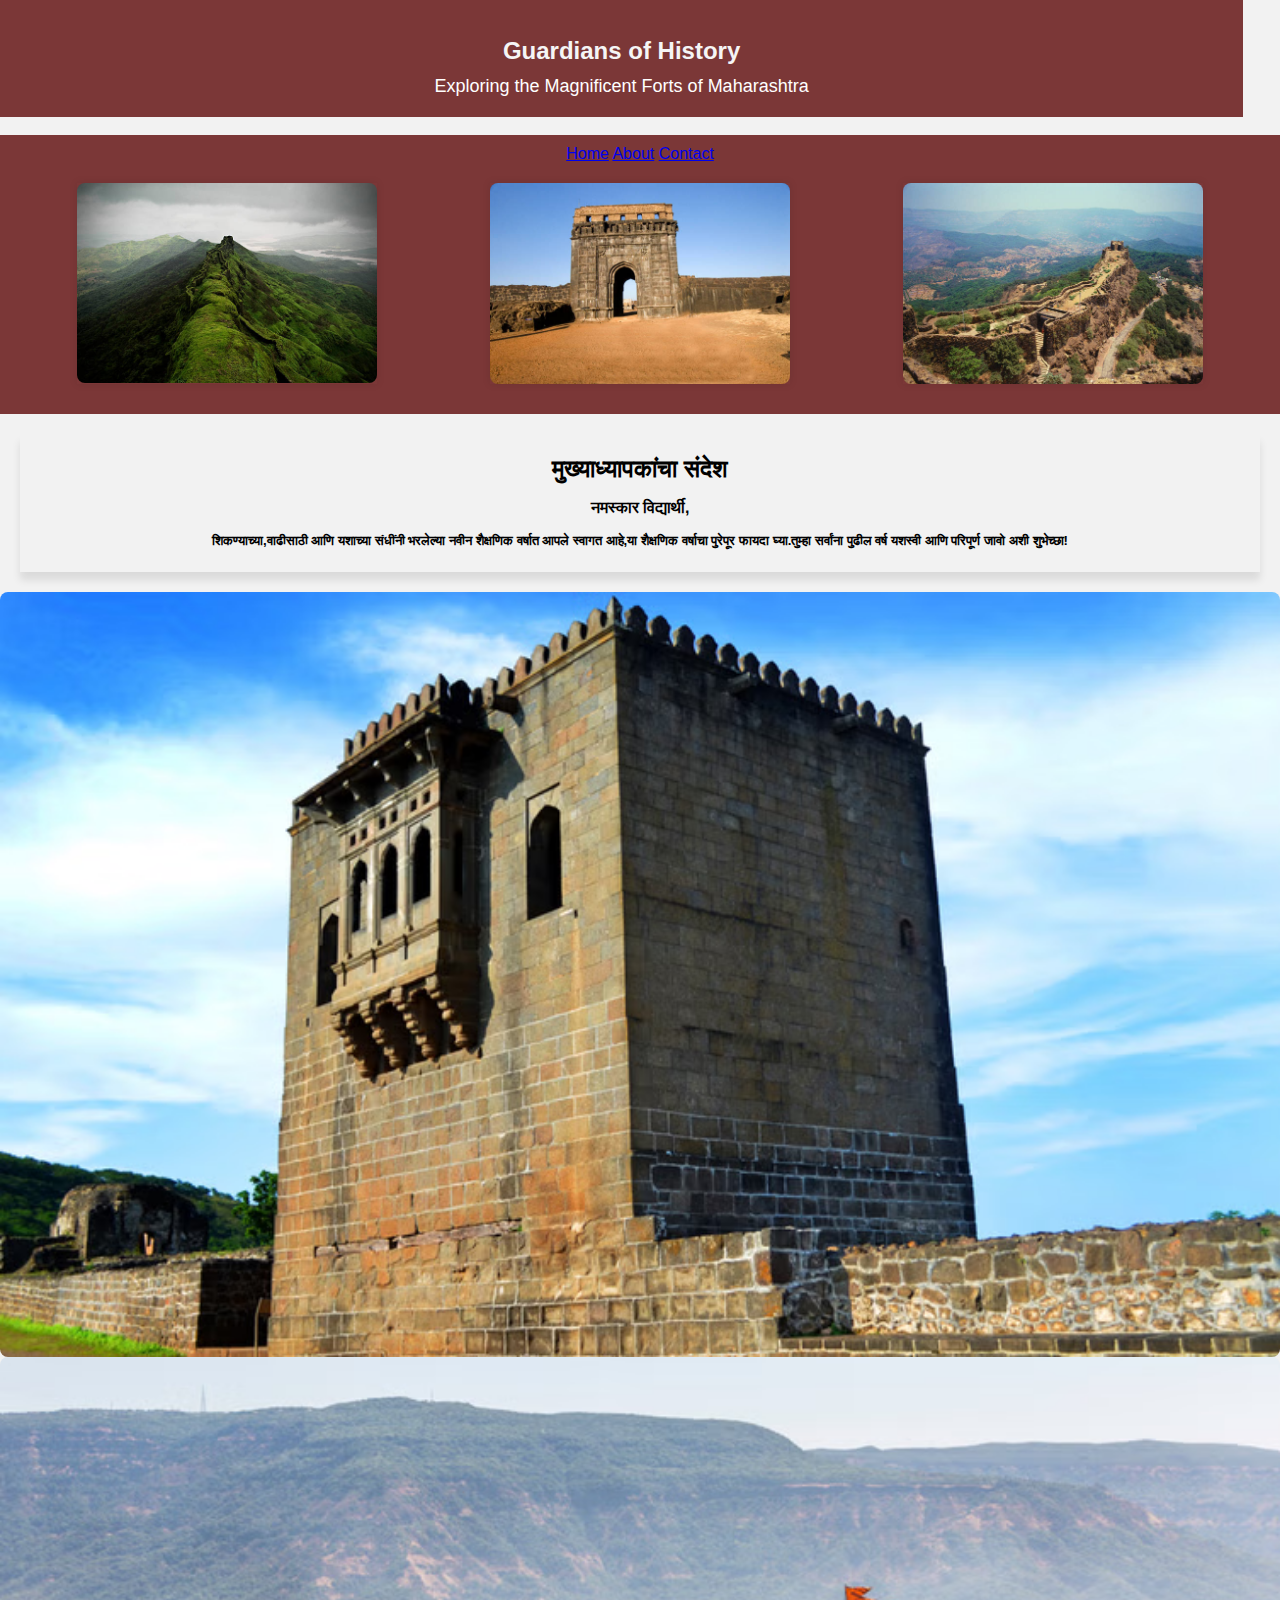
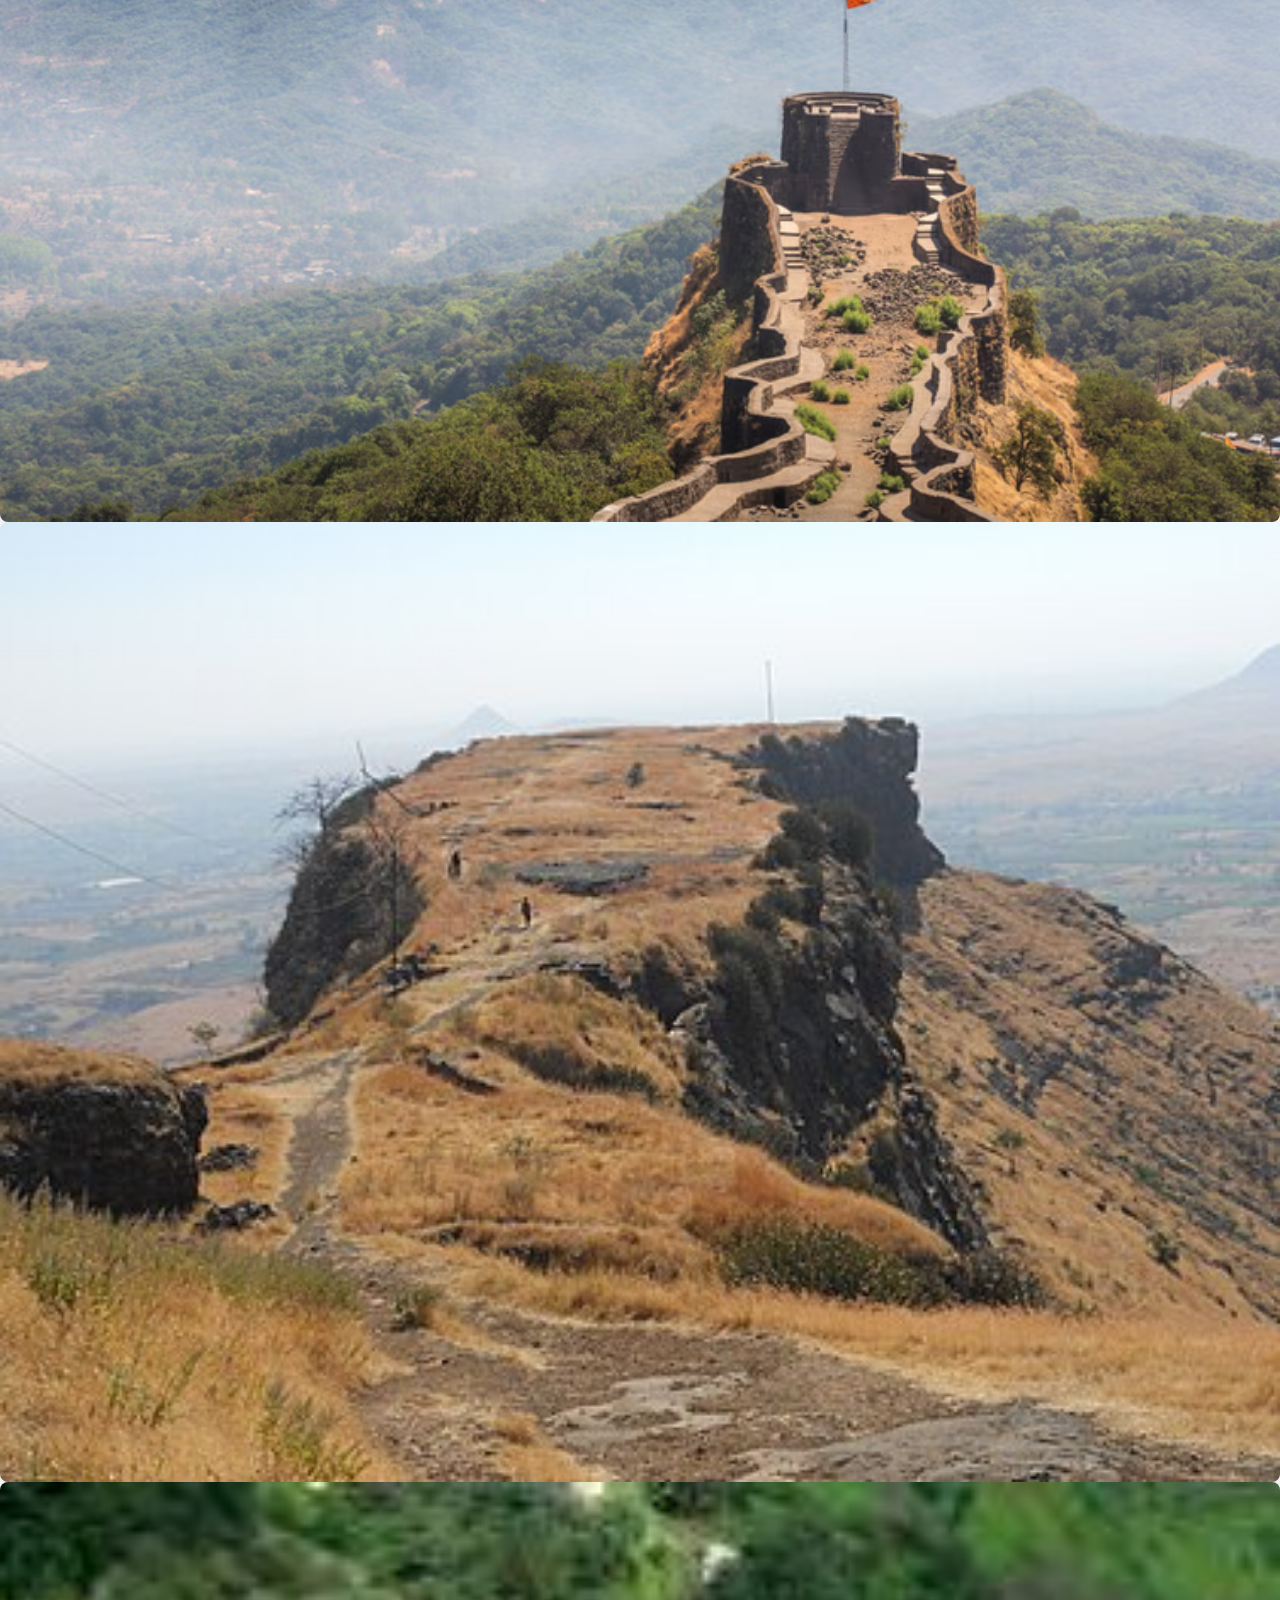
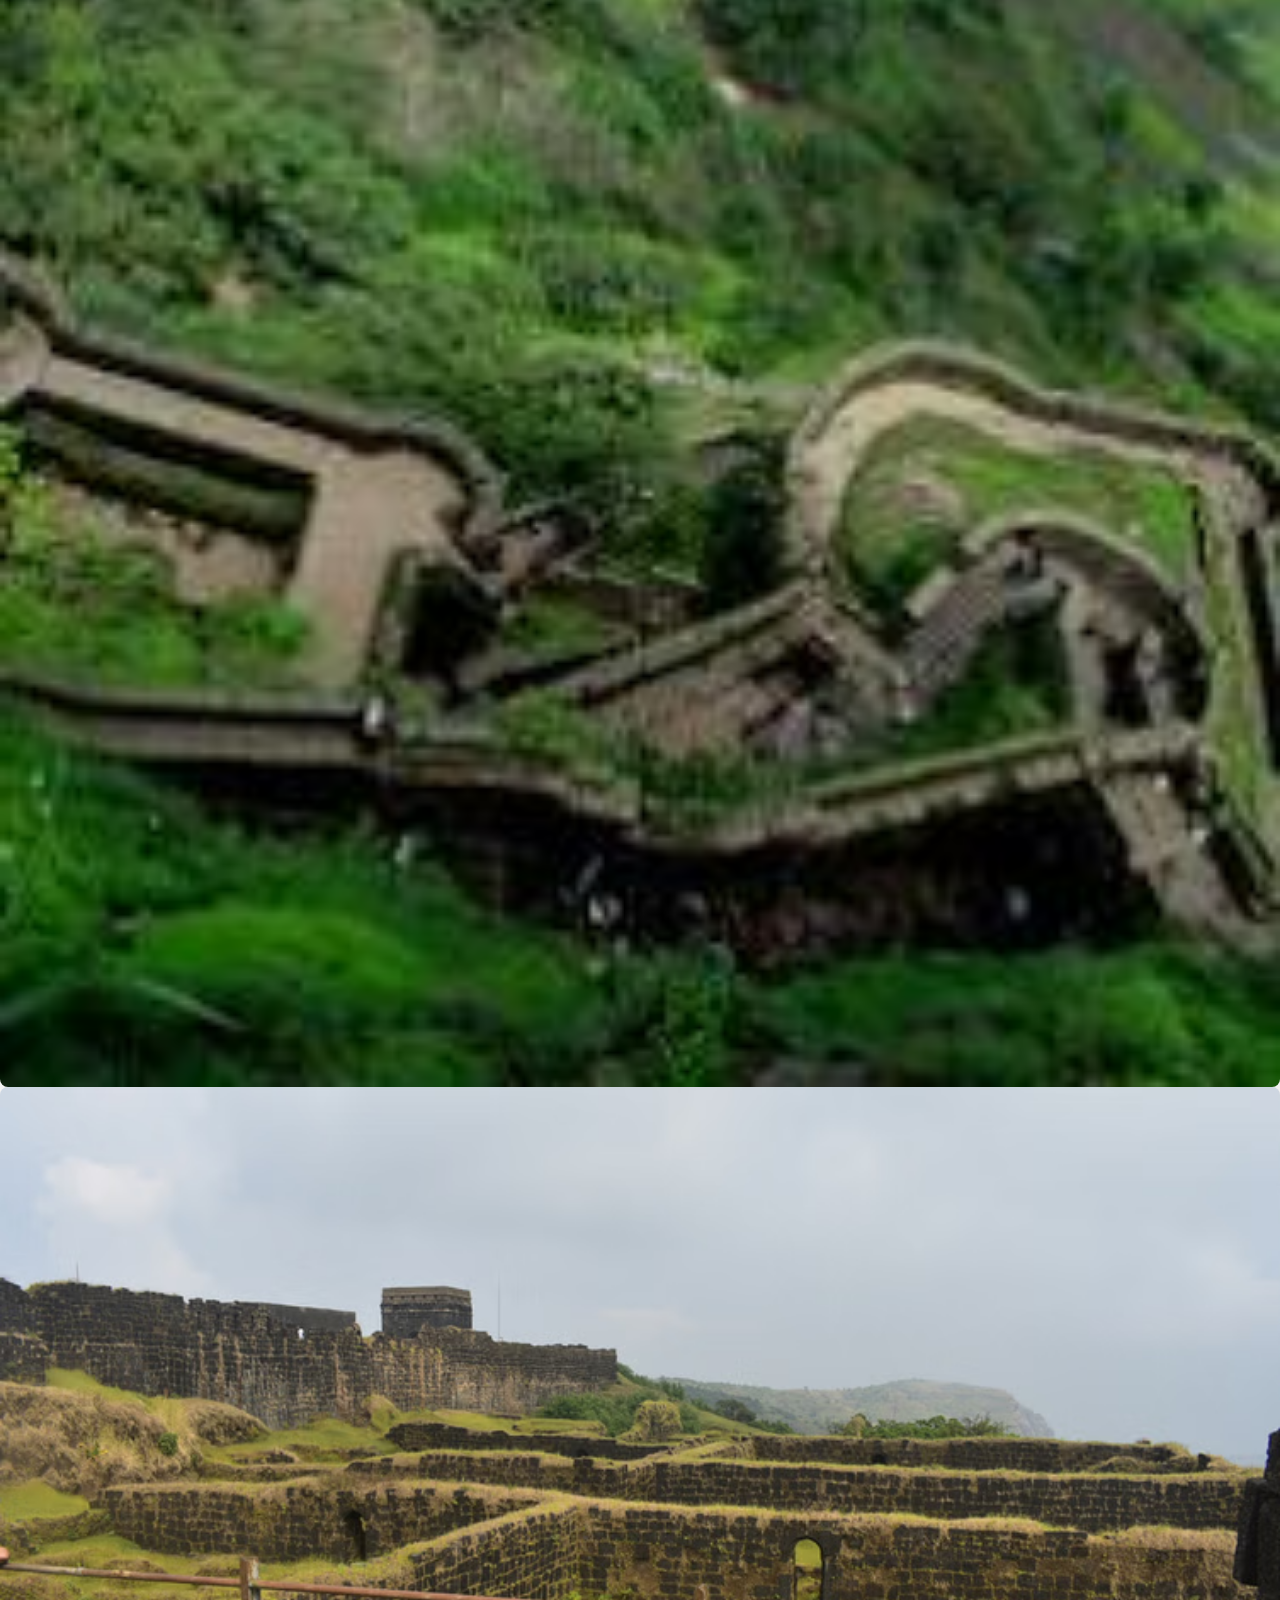
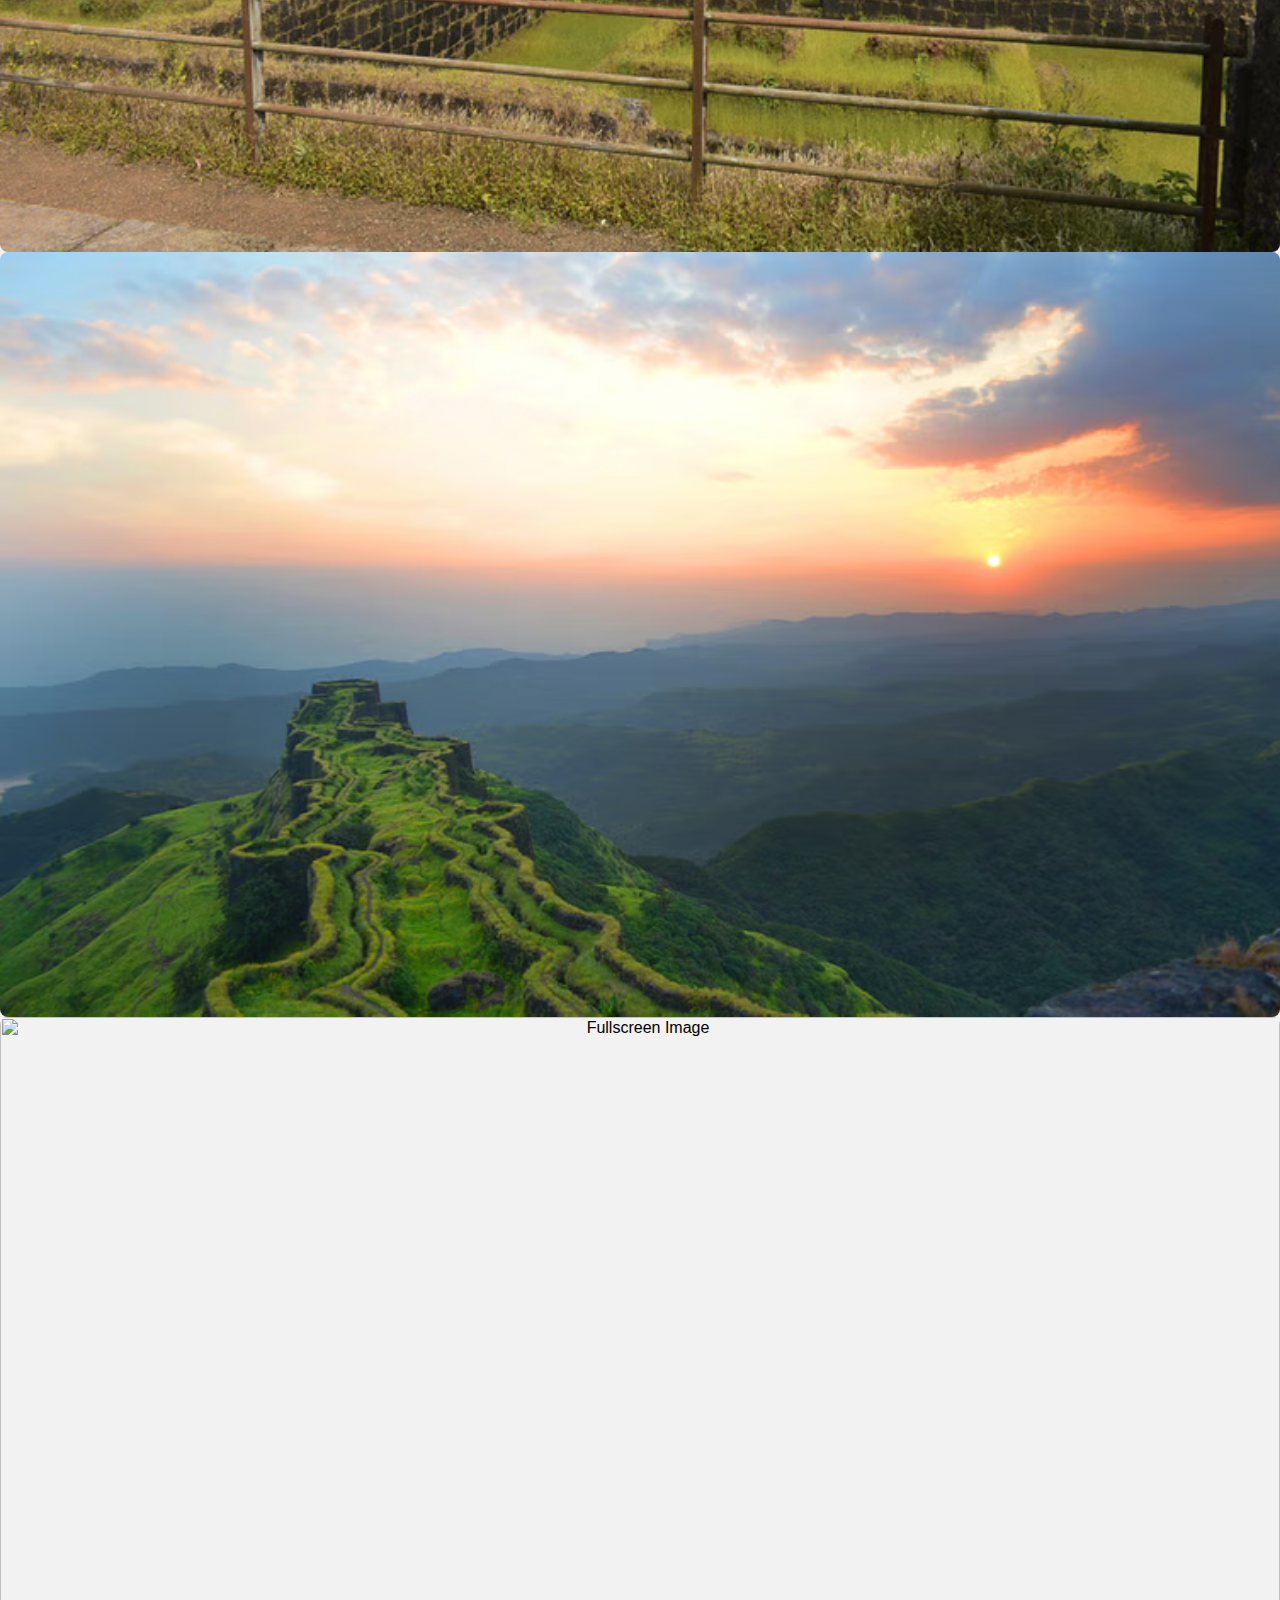
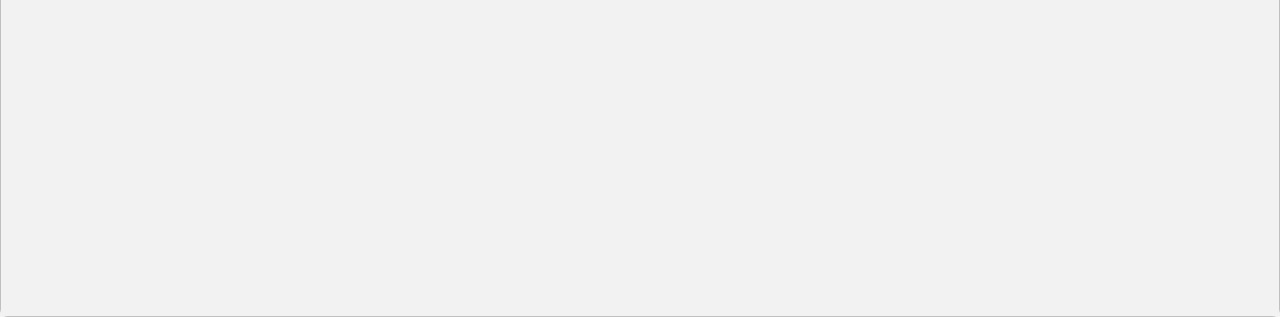
==== aboutus.html @ 36038aa6 "aboutus.html" ====
<body>
  
    <div class="custom-container">
      <h1>Guardians of History</h1>
      <p>Exploring the Magnificent Forts of Maharashtra</p>
    </div>
</div>
  </body>
  <br>
  
  <div class="navbar">
    <a href="index.html">Home</a>
    <a href="aboutus.html">About</a>
    <a href="contact.html">Contact</a><body>
        <!DOCTYPE html>
<html lang="en">
  <html lang="en"><link rel="stylesheet" href="./index.html">
<link rel="stylesheet" href="./css.css">
<head>
  
      </body>
  <br>

<!DOCTYPE html>
<html lang="en"><link rel="stylesheet" href="./index.html">
<link rel="stylesheet" href="./css.css">
<head>
    <meta charset="UTF-8">
    <meta name="viewport" content="width=device-width, initial-scale=1.0">
    <style>
        body {
            font-family: Arial, sans-serif;
            margin: 0;
            padding: 0;
            background-color: #f2f2f2;
            text-align: center;
        }

        #gallery-container {
            display: flex;
            flex-wrap: wrap;
            justify-content: space-around;
            padding: 10px;
        }

        .gallery-item {
            width: 100%;
            max-width: 300px;
            margin: 10px;
            box-shadow: 0 0 8px rgba(0, 0, 0, 0.1); /* Add shadow for better visual appearance */
            overflow: hidden;
        }

        img, video {
            width: 100%;
            height: auto;
            border-radius: 8px;
        }

        video {
            background-color: #000; /* Set background color for video */
        }
    </style>
</head>
<body>

    <div id="gallery-container">
        <div class="gallery-item">
            <img src="p2.jpg" alt="Photo 1">
        </div>
        <div class="gallery-item">
            <img src="p3.jpg" alt="Photo 2">
        </div>
        <div class="gallery-item">
            <img src="p1.jpg" alt="Photo 3">
        </div>
    
        </div>
    </div>

</body>
</html>

</body>
    <body>
    
      <div class="principal">
        <div class="left-side">
          <h2>मुख्याध्यापकांचा संदेश</h2>
          <p><strong>नमस्कार विद्यार्थी,</strong></p>
          <h5>शिकण्याच्या,वाढीसाठी आणि यशाच्या संधींनी भरलेल्या नवीन शैक्षणिक वर्षात आपले स्वागत आहे,या शैक्षणिक वर्षाचा पुरेपूर फायदा घ्या.तुम्हा सर्वांना पुढील वर्ष यशस्वी आणि परिपूर्ण जावो अशी शुभेच्छा!</p>
           </div>
      </div>    
      </body>
      </html>
</body>
</html>
 <body>

  
  <!-- Gallery Images -->
    <img class="gallery-img" src="shiv.png" alt="Photo 1" onclick="openModal('shiv.jpg')">
    <img class="gallery-img" src="prat.png" alt="Photo 2" onclick="openModal('prat.jpg')">
    <img class="gallery-img" src="ram.jpg" alt="Photo 3" onclick="openModal('ram.jpg')">
    <img class="gallery-img" src="loh.jpg" alt="Photo 1" onclick="openModal('loh.jpg')">

    <img class="gallery-img" src="raigad.png" alt="Photo 5" onclick="openModal('raigad.jpg')">

  <img class="gallery-img" src="rajgad.png" alt="Photo 7" onclick="openModal('rajgad.jpg')">

  <!-- Modal -->
  <div id="myModal" class="modal" onclick="closeModal()">
    <img id="modalImage" alt="Fullscreen Image">
  </div>

  <script>
    function openModal(imageSrc) {
      const modal = document.getElementById('myModal');
      const modalImage = document.getElementById('modalImage');

      modal.style.display = 'flex';
      modalImage.src = imageSrc;
    }

    function closeModal() {
      const modal = document.getElementById('myModal');
      modal.style.display = 'none';
    }
  </script>
  </body>

<style>
body {
font-family: 'Balbharati', Arial, sans-serif; 
margin: 0;
padding: 0;
background-color: #f2f2f2; /* Set a background color for better visibility */
text-align: center; /* Center text horizontally */
}

header {
padding: 20px;
background-color: hsl(0, 38%, 35%); /* Blue color for the header background */
color: #fff; /* Text color */
}
body {
font-family: 'Balbharati', Arial, sans-serif; /* Use Balbharati as the primary font */
margin: 0;
padding: 0;
background-color: #f2f2f2; /* Set a background color for better visibility */
text-align: center; /* Center text horizontally */
}

header h1 {
font-size: 35px; /* Adjust the font size as needed */
}

body {
margin: 0;
padding: 0;
}

.navbar {
background-color: hsl(0, 38%, 35%); /* Blue color */
padding: 10px; /* Add padding for better visual appearance */
color: #fff; /* Text color */
}

</style>
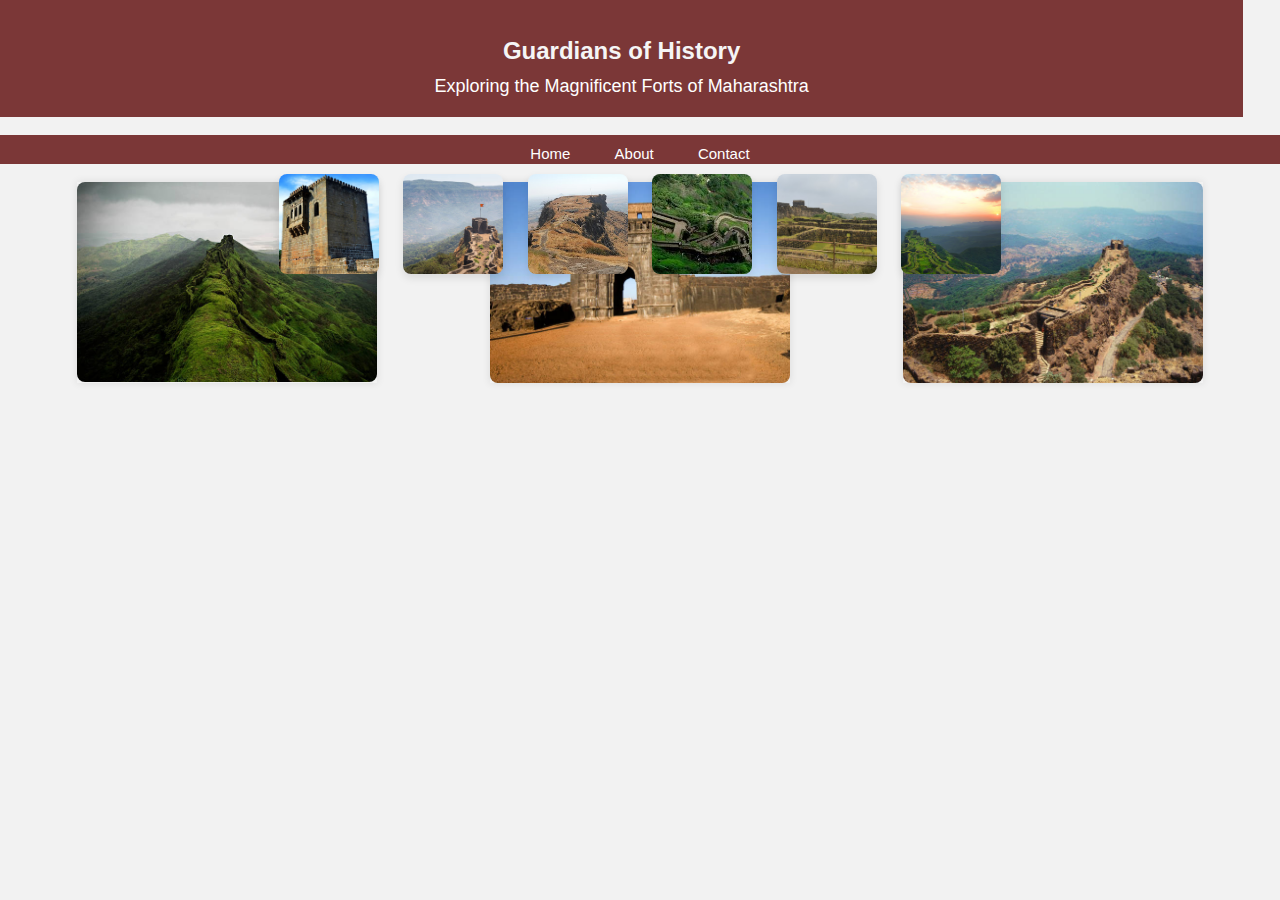
==== commit aa0cb0d0: "aboutus.html" ====
--- a/aboutus.html
+++ b/aboutus.html
@@ -82,19 +82,11 @@
 </html>
 
 </body>
-    <body>
     
-      <div class="principal">
-        <div class="left-side">
-          <h2>मुख्याध्यापकांचा संदेश</h2>
-          <p><strong>नमस्कार विद्यार्थी,</strong></p>
-          <h5>शिकण्याच्या,वाढीसाठी आणि यशाच्या संधींनी भरलेल्या नवीन शैक्षणिक वर्षात आपले स्वागत आहे,या शैक्षणिक वर्षाचा पुरेपूर फायदा घ्या.तुम्हा सर्वांना पुढील वर्ष यशस्वी आणि परिपूर्ण जावो अशी शुभेच्छा!</p>
-           </div>
-      </div>    
-      </body>
       </html>
 </body>
 </html>
+</div>
  <body>
 
   
@@ -167,3 +159,6 @@
 }
 
 </style>
+
+
+
--- a/css.css
+++ b/css.css
@@ -0,0 +1,809 @@
+<style>
+body {
+  overflow: visible; /* Make sure it's not set to hidden */
+}
+
+/*header */
+body {
+  font-family: 'Balbharati', Arial, sans-serif; 
+  margin: 0;
+  padding: 0;
+  background-color: #f2f2f2; /* Set a background color for better visibility */
+  text-align: center; /* Center text horizontally */
+}
+
+header {
+  padding: px;
+  background-color: hsl(0, 38%, 35%); /* Blue color for the header background */
+  color: #fff; /* Text color */
+}
+body {
+  font-family: 'Balbharati', Arial, sans-serif; /* Use Balbharati as the primary font */
+  margin: 0;
+  padding: 0;
+  background-color: #f2f2f2; /* Set a background color for better visibility */
+  text-align: center; /* Center text horizontally */
+}
+
+header h1 {
+  font-size: 32px; /* Adjust the font size as needed */
+}
+
+/*navbar*/
+body {
+  margin: 0;
+  padding: 0;
+}
+
+.navbar {
+  background-color: hsl(0, 38%, 35%); /* Blue color */
+  padding: 10px; /* Add padding for better visual appearance */
+  color: #fff; /* Text color */
+}
+
+/* You can add more styles for navigation links, hover effects, etc. */
+.navbar a {
+  color: #fff;
+  text-decoration: none;
+  padding: 10px 15px;
+  margin: 0 5px;
+  border-radius: 5px;
+  transition: background-color 0.3s;
+}
+
+.navbar a:hover {
+  background-color: #2980b9; /* Darker shade of blue on hover */
+}
+</style>
+
+
+
+ 
+
+<style>
+body {
+  font-family: Arial, sans-serif;
+  margin: 0;
+  padding: 0;
+   /* Hide the overflow to prevent horizontal scrollbar */
+}
+
+.scroll-container {
+  white-space: nowrap;
+  animation: scroll 2s linear infinite; /* Adjust the duration as needed */
+}
+
+@keyframes scroll {
+  from {
+    transform: translateX(100%);
+  }
+  to {
+    transform: translateX(-100%);
+  }
+}
+</style>
+/* Add a black background color to the top navigation */
+.topnav {
+  background-color: #333;
+ 
+}
+
+/* Style the links inside the navigation bar */
+.topnav a {
+  float: left;
+  color: #f2f2f2;
+  text-align: center;
+  padding: 14px 16px;
+  text-decoration: none;
+  font-size: 17px;
+}
+
+/* Change the color of links on hover */
+.topnav a:hover {
+  background-color: #ddd;
+  color: black;
+}
+
+/* Add a color to the active/current link */
+.topnav a.active {
+  background-color: #04AA6D;
+  color: white;
+}
+
+/*logo */
+<meta charset="UTF-8">
+<meta name="viewport" content="width=device-width, initial-scale=1.0">
+body {
+  font-family: Arial, sans-serif;
+  margin: 0;
+  padding: 0;
+  background-color: #f2f2f2;
+}
+
+.container {
+  display: flex;
+  align-items: center;
+  justify-content: space-between; /* Adjusted to provide space between items */
+  padding: 1px;
+  background-color: #fff;
+  border-radius: 10px;
+  box-shadow: 0 0 10px rgba(0, 0, 0, 0.1);
+  margin: 5px;
+  width: 97%;
+  height: 90px;
+}
+
+.logo {
+  max-width: 40px;
+  height: auto;
+  margin-right: 5px; /* Adjusted for better spacing */
+}
+
+.logo-right {
+  max-width: 40px;
+  height: auto;
+  margin-left: 1px; /* Adjusted for better spacing */
+}
+
+.text-right {
+  text-align: left;
+  flex-grow: 10; /* Allow the text to take available space */
+}
+
+.text-right p {
+  margin: 0;
+}
+
+.additional-text {
+  margin-left: 0.5px;
+  font-size: 14px;
+}
+h4 {
+  font-size: 14px; /* You can adjust this value to make the font smaller */
+  margin: 5px 0;
+}
+
+
+/*___________________slideshow______________________________________________________________________- */
+body {
+  margin: 0;
+}
+
+.slideshow-container {
+  width: 100%;
+  max-width: 100%;
+  height: 400px; /* Adjust the height as needed for mobile devices */
+  position: relative;
+  margin: auto;
+}
+
+.slide {
+  display: none;
+  position: absolute;
+  width: 100%;
+  height: 100%;
+  transition: transform 0.3s ease-in-out;
+}
+
+.slide img {
+  width: 100%;
+  height: 100%;
+  object-fit: cover;
+}
+
+.slide-text {
+  position: absolute;
+  top: 50%;
+  left: 50%;
+  transform: translate(-50%, -50%);
+  color: #fff;
+  font-size: 24px; /* Adjust the font size for mobile devices */
+  text-align: center;
+  z-index: 1;
+  transition: font-size 0.3s, transform 0.3s;
+}
+
+/* Add a media query for smaller screens */
+@media screen and (max-width: 600px) {
+  .slideshow-container {
+    height: 250px; /* Adjust the height for smaller screens */
+  }
+
+  .slide-text {
+    font-size: 18px; /* Adjust the font size for smaller screens */
+    
+  }
+}
+
+
+
+<style>
+/* Optional styling for better visual appeal */
+body {
+    font-family: Arial, sans-serif;
+    margin: 20px;
+}
+
+.content {
+    max-width: 600px;
+    margin: 0 auto;
+}
+
+hr {
+    margin: 20px 0;
+    border: none;
+    border-top: 1px solid #ccc;
+}
+</style>
+
+
+/*nav*/
+body {
+  margin: 0;
+  padding: 0;
+}
+
+.navbar {
+  background-color: hsl(0, 38%, 35%); /* Blue color */
+  padding: 1px; /* Add padding for better visual appearance */
+  color: #fff; /* Text color */
+  height: 9px;
+  font-size: 15px;
+}
+
+</style>
+
+/*photo gallery*/
+body {
+  font-family: Arial, sans-serif;
+  margin: 0;
+  padding: 0;
+  background-color: #f2f2f2;
+}
+
+.gallery {
+  display: flex;
+  flex-wrap: wrap;
+  justify-content: center;
+  align-items: center;
+  gap: 10px;
+  padding: 20px;
+}
+
+.photo {
+  width: 20%;
+  box-sizing: border-box;
+}
+
+.photo img {
+  width: 100%;
+  height: auto;
+  border-radius: 8px;
+  box-shadow: 0 4px 8px rgba(0, 0, 0, 0.1);
+}
+
+.caption {
+  text-align: center;
+  margin-top: 10px;
+}
+</style>
+
+
+* {
+	box-sizing: border-box;
+}
+/*list_____________________________*/
+ 
+body {
+	margin: 0;
+	padding: clamp(10rem, 2vw, 3rem);
+	font-family: "Open Sans", sans-serif;
+	font-size: 1rem;
+}
+
+a {
+	color: inherit;
+}
+
+.wrapper {
+	max-width: 10%; /* Adjusted for better responsiveness */
+	margin: 1 auto;
+}
+
+ol {
+	padding: 1.5rem 1.5rem 1.5rem 2em; /* Adjusted for better mobile view */
+	border: 0.2rem solid #7d2121; /* Adjusted for better mobile view */
+	border-radius: 0.5rem;
+}
+
+ol > * + * {
+	margin-top: 0.5rem;
+}
+
+li {
+	break-inside: avoid;
+}
+
+::marker {
+	content: counters(list-item, '') ': ';
+	font-weight: 700;
+	font-size: 1em; /* Adjusted for better mobile view */
+	color: rgb(133, 34, 34);
+}
+
+li span {
+	display: block;
+}
+
+li span:first-child {
+	font-size: 0.8em; /* Adjusted for better mobile view */
+}
+
+li span:last-child {
+	font-style: italic;
+}
+
+.custom-heading {
+  font-size: 1.3em; /* Adjusted for better mobile view */
+  margin: 0.1px 0; /* Adjusted for better mobile view */
+}
+
+.custom-heading2 {
+  font-size: 0.7rem; /* Adjusted for better mobile view */
+  margin: 1px 0; /* Adjusted for better mobile view */
+}
+
+
+/*achiements*/
+
+
+/*classroom*/
+<style>
+    body {
+      font-family: Arial, sans-serif;
+      margin: 0;
+      padding: 0;
+      background-color: #f2f2f2;
+      display: flex;
+      flex-wrap: wrap;
+      justify-content: center;
+      text-align: center;
+    }
+
+    gallery-img {
+      width: 30%;
+      padding: 20px 0;
+      background-color: #333;
+      color: #fff;
+      margin: 0;
+    }
+
+    .gallery-img {
+      width: 100px;
+      height: 100px;
+      object-fit: cover;
+      cursor: pointer;
+      transition: transform 0.3s, box-shadow 0.3s;
+      margin: 10px;
+      box-shadow: 0 4px 8px rgba(0, 0, 0, 0.1);
+    }
+
+    .gallery-img:hover {
+      transform: scale(1.1);
+      box-shadow: 0 8px 16px rgba(0, 0, 0, 0.2);
+    }
+
+    /* Modal styles */
+    .modal {
+      display: none;
+      position: fixed;
+      top: 0;
+      left: 0;
+      width: 100%;
+      height: 100%;
+      background-color: rgba(0, 0, 0, 0.9);
+      justify-content: center;
+      align-items: center;
+    }
+
+    .modal img {
+      max-width: 100%;
+      max-height: 100%;
+    }
+    .custom-heading3 {
+      font-size: 10px; /* Adjusted for better mobile view */
+      margin: 1px 0; /* Adjusted for better mobile view */
+    }
+<style>
+
+/*vision*/
+<style>
+        body {
+            font-family: 'Balbharati', Arial, sans-serif;
+            margin: 0;
+            padding: 0;
+            background-color: #f2f2f2; /* Set a background color for better visibility */
+            text-align: center; /* Center text horizontally */
+        }
+
+        header {
+            padding: 0.1px;
+            background-color: hsl(0, 38%, 35%); /* Blue color for the header background */
+            color: #fff; /* Text color */
+        }
+
+        header h1 {
+            font-size: 20px; /* Adjust the font size as needed */
+        }
+
+        .vision-mission {
+            background-color: hsl(0, 38%, 35%); /* Matching background color for the vision and mission section */
+            color: #fff; /* Text color */
+            padding: 1px;
+        }
+
+        .vision-mission h2 {
+            font-size: 24px;
+            margin-bottom: 0.1px;
+            margin-top: 0.1px;
+        }
+
+        .vision-mission p {
+            font-size: 16px;
+            line-height: 0.1;
+        }
+    </style>
+
+/*final*/
+body {
+  font-family: 'Balbharati', Arial, sans-serif; 
+  margin: 0;
+  padding: 0;
+  background-color: #f2f2f2; /* Set a background color for better visibility */
+  text-align: right; /* Center text horizontally */
+  width: 8px; /* Set a maximum width for the body container */
+  margin: 0 auto; /* Center the container horizontally */
+}
+
+header {
+  padding: 20px;
+  background-color: hsl(0, 38%, 35%); /* Blue color for the header background */
+  color: #fff; /* Text color */
+}
+
+header h1 {
+  font-size: 2px; /* Adjust the font size as needed */
+}
+
+
+
+/*staff photo round*/
+/* Optional styling for better visual appeal */
+/* Optional styling for better visual appeal */
+body {
+  font-family: Arial, sans-serif;
+  margin: 8px;
+}
+
+.photo-container {
+  display: flex;
+  flex-wrap: wrap;
+  justify-content: space-around;
+  align-items: center;
+}
+
+.photo {
+  width: 150px; /* Adjusted width for better spacing */
+  height: 150px; /* Adjusted height for better spacing */
+  border-radius: 50%;
+  overflow: hidden;
+  margin: 10px;
+}
+
+.photo img {
+  width: 100%;
+  height: 100%;
+  object-fit: cover;
+  border-radius: 50%;
+}
+
+.caption2 {
+  text-align: center;
+  margin: 0;
+  padding: 8px;
+  background-color: rgb(239, 239, 239);
+  color: #000000;
+}
+
+/* Optional styling for better visual appeal */
+body {
+  font-family: Arial, sans-serif;
+  margin: 8px;
+}
+
+.photo-container {
+  display: flex;
+  flex-wrap: wrap;
+  justify-content: space-around;
+  align-items: center;
+}
+
+.photo {
+  width: 150px; /* Adjusted width for better spacing */
+  height: 150px; /* Adjusted height for better spacing */
+  border-radius: 50%;
+  overflow: hidden;
+  margin: 10px;
+}
+
+.photo img {
+  width: 100%;
+  height: 100%;
+  object-fit: cover;
+  border-radius: 50%;
+}
+
+.caption2 {
+  text-align: center;
+  margin: 0;
+  padding: 8px;
+  background-color: rgb(239, 239, 239);
+  color: #000000;
+}
+
+
+
+
+
+    <style>
+        body {
+            font-family: 'Balbharati', Arial, sans-serif;
+            margin: 0;
+            padding: 0;
+            background-color: #f2f2f2;
+            text-align: center;
+        }
+
+        header {
+            padding: 20px;
+            background-color: hsl(0, 38%, 35%);
+            color: #fff;
+        }
+
+        .navbar {
+            background-color: hsl(0, 38%, 35%);
+            padding: 10px;
+            color: #fff;
+        }
+
+        .container2 {
+            max-width: 80px;
+            margin: 0 auto;
+            text-align: center;
+        }
+
+        .footer {
+            background-color: hsl(0, 38%, 35%);
+            color: #fff;
+            padding: 20px;
+            position: absolute;
+            bottom: 0;
+            width: 100%;
+        }
+
+        .footer p {
+            margin: 0;
+        }
+
+        .footer a {
+            color: #fff;
+            text-decoration: none;
+        }
+
+        <style>
+    /* Your existing styles */ fixed width for each image box */
+}
+/*photo 5*/
+
+/*phtos*/
+body {
+  font-family: 'Balbharati', Arial, sans-serif;
+  margin: 0;
+  padding: 0;
+  background-color: #f2f2f2;
+  text-align: center;
+}
+
+.photo-container {
+  width: 70%;
+  margin: 10px auto;
+  margin-bottom: 0px; 
+  
+
+}
+
+.photo {
+  display: inline-block;
+  margin-right: 1px;
+  margin-bottom: 0px;
+}
+
+.photo img {
+  width: 100px; /* Set the size of the photos */
+  height:100px;
+  object-fit: cover;
+  border: 2px solid hsl(0, 56%, 35%); /* Blue border for the photos */
+  cursor: pointer;
+  transition: border-color 0.3s;
+  margin-bottom: 1px;
+}
+}
+
+.photo img:hover {
+  border-color: hsl(0, 45%, 42%); /* Darker blue on hover */
+}
+
+.current-photo {
+  border: 20px solid hsl(0, 45%, 42%); /* Darker blue for the selected photo */
+}
+
+.gallery-display {
+  margin-top: 1px;
+  margin-bottom: 1px;
+}
+
+.gallery-display img {
+  margin-top: 0px;
+  margin-bottom: 1px;
+  width: 50%; /* Make the displayed photo fill its container */
+  max-width: 600px; /* Set a maximum width for the displayed photo */
+  border: 2px solid hsl(0, 47%, 38%); /* Blue border for the displayed photo */
+}
+
+.photo-caption {
+  margin-top: 10px;
+  font-size: 14px;
+  color: hsl(0, 0%, 1%); /* Dark gray color for the caption text */
+}
+</style>
+</head>
+
+
+
+
+
+
+/*principal*/
+<style>
+    /* Style for the container */
+    .principal {
+      max-width: 600px;
+      margin: 0 auto;
+      padding: 20px;
+      border: 1px solid #ddd;
+      overflow: hidden; /* Clear float */
+      display: flex;
+      align-items: center; /* Center content vertically */
+    }
+
+    .fade-in {
+      opacity: 0; /* Initial opacity for the fade-in effect */
+      animation: fadeIn 5s ease-in-out forwards; /* Apply fade-in animation */
+    }
+
+    @keyframes fadeIn {
+      from {
+        opacity: 0;
+      }
+      to {
+        opacity: 1;
+      }
+    }
+
+    /* Style for the left side (text) */
+    .left-side {
+      flex: 1;
+      margin-right: 20px; /* Add spacing between text and photo */
+    }
+
+    /* Style for the right side (photo) */
+    .right-side {
+      flex: 0 0 250px; /* Set your desired width for the square */
+      height: 250px; /* Set your desired height for the square */
+      overflow: hidden;
+      box-shadow: 0 4px 8px rgba(0, 0, 0, 0.1); /* Add shadow */
+      margin-right: 100px;
+    }
+
+    /* Style for the image */
+    .photo {
+      width: 250px;
+      height: 250px;
+      object-fit: cover; /* Maintain aspect ratio and cover the container */
+      border-radius: 0; /* Ensure no rounded corners */
+    }
+
+    /* Style for the caption */
+    .caption22 {
+      text-align: right;
+      margin-top: 1000px;
+    }
+  </style>
+
+    /* Style for the image */
+    .photo {
+      width: 100%;
+      height: 100%;
+      object-fit: cover; /* Maintain aspect ratio and cover the container */
+      border-radius: 0; /* Ensure no rounded corners */
+    }
+
+    /* Style for the heading */
+    h2 {
+      margin-bottom: 10px;
+    }
+
+/*commisionar*/
+
+<style> 
+
+body {
+  font-family: Arial, sans-serif;
+  margin: 0;
+  padding: 0;
+  background-color: #f2f2f2;
+}
+
+.image-container {
+  display: flex;
+  justify-content: space-around;
+  align-items: center;
+  padding: 20px;
+}
+
+.image-box {
+  text-align: center;
+  margin: 10px;
+  width: 200px; /* Set a fixed width for each image box */
+}
+
+.image-box img {
+  max-width: 100%;
+  height: auto;
+  border-radius: 8px;
+  box-shadow: 0 4px 8px rgba(0, 0, 0, 0.1);
+}
+
+.caption {
+  margin-top: 10px;
+}
+
+/*footer*/
+body {
+  font-family: 'Balbharati', Arial, sans-serif;
+  margin: 0;
+  padding: 0;
+  background-color: #f2f2f2;
+  text-align: center;
+}
+
+footer {
+  background-color: hsl(0, 38%, 35%);
+  color: #fff;
+  padding: 5px;
+  position: bottom;
+  bottom: 0;
+  width: auto;
+}
+
+.footer-content {
+  display: flex;
+  justify-content: space-between;
+  align-items: center;
+}
+
+.footer-left img {
+  width: 30px; /* Adjust the size of the Instagram logo */
+  cursor: pointer;
+}
+</style>--- a/css.css
+++ b/css.css
@@ -0,0 +1,809 @@
+<style>
+body {
+  overflow: visible; /* Make sure it's not set to hidden */
+}
+
+/*header */
+body {
+  font-family: 'Balbharati', Arial, sans-serif; 
+  margin: 0;
+  padding: 0;
+  background-color: #f2f2f2; /* Set a background color for better visibility */
+  text-align: center; /* Center text horizontally */
+}
+
+header {
+  padding: px;
+  background-color: hsl(0, 38%, 35%); /* Blue color for the header background */
+  color: #fff; /* Text color */
+}
+body {
+  font-family: 'Balbharati', Arial, sans-serif; /* Use Balbharati as the primary font */
+  margin: 0;
+  padding: 0;
+  background-color: #f2f2f2; /* Set a background color for better visibility */
+  text-align: center; /* Center text horizontally */
+}
+
+header h1 {
+  font-size: 32px; /* Adjust the font size as needed */
+}
+
+/*navbar*/
+body {
+  margin: 0;
+  padding: 0;
+}
+
+.navbar {
+  background-color: hsl(0, 38%, 35%); /* Blue color */
+  padding: 10px; /* Add padding for better visual appearance */
+  color: #fff; /* Text color */
+}
+
+/* You can add more styles for navigation links, hover effects, etc. */
+.navbar a {
+  color: #fff;
+  text-decoration: none;
+  padding: 10px 15px;
+  margin: 0 5px;
+  border-radius: 5px;
+  transition: background-color 0.3s;
+}
+
+.navbar a:hover {
+  background-color: #2980b9; /* Darker shade of blue on hover */
+}
+</style>
+
+
+
+ 
+
+<style>
+body {
+  font-family: Arial, sans-serif;
+  margin: 0;
+  padding: 0;
+   /* Hide the overflow to prevent horizontal scrollbar */
+}
+
+.scroll-container {
+  white-space: nowrap;
+  animation: scroll 2s linear infinite; /* Adjust the duration as needed */
+}
+
+@keyframes scroll {
+  from {
+    transform: translateX(100%);
+  }
+  to {
+    transform: translateX(-100%);
+  }
+}
+</style>
+/* Add a black background color to the top navigation */
+.topnav {
+  background-color: #333;
+ 
+}
+
+/* Style the links inside the navigation bar */
+.topnav a {
+  float: left;
+  color: #f2f2f2;
+  text-align: center;
+  padding: 14px 16px;
+  text-decoration: none;
+  font-size: 17px;
+}
+
+/* Change the color of links on hover */
+.topnav a:hover {
+  background-color: #ddd;
+  color: black;
+}
+
+/* Add a color to the active/current link */
+.topnav a.active {
+  background-color: #04AA6D;
+  color: white;
+}
+
+/*logo */
+<meta charset="UTF-8">
+<meta name="viewport" content="width=device-width, initial-scale=1.0">
+body {
+  font-family: Arial, sans-serif;
+  margin: 0;
+  padding: 0;
+  background-color: #f2f2f2;
+}
+
+.container {
+  display: flex;
+  align-items: center;
+  justify-content: space-between; /* Adjusted to provide space between items */
+  padding: 1px;
+  background-color: #fff;
+  border-radius: 10px;
+  box-shadow: 0 0 10px rgba(0, 0, 0, 0.1);
+  margin: 5px;
+  width: 97%;
+  height: 90px;
+}
+
+.logo {
+  max-width: 40px;
+  height: auto;
+  margin-right: 5px; /* Adjusted for better spacing */
+}
+
+.logo-right {
+  max-width: 40px;
+  height: auto;
+  margin-left: 1px; /* Adjusted for better spacing */
+}
+
+.text-right {
+  text-align: left;
+  flex-grow: 10; /* Allow the text to take available space */
+}
+
+.text-right p {
+  margin: 0;
+}
+
+.additional-text {
+  margin-left: 0.5px;
+  font-size: 14px;
+}
+h4 {
+  font-size: 14px; /* You can adjust this value to make the font smaller */
+  margin: 5px 0;
+}
+
+
+/*___________________slideshow______________________________________________________________________- */
+body {
+  margin: 0;
+}
+
+.slideshow-container {
+  width: 100%;
+  max-width: 100%;
+  height: 400px; /* Adjust the height as needed for mobile devices */
+  position: relative;
+  margin: auto;
+}
+
+.slide {
+  display: none;
+  position: absolute;
+  width: 100%;
+  height: 100%;
+  transition: transform 0.3s ease-in-out;
+}
+
+.slide img {
+  width: 100%;
+  height: 100%;
+  object-fit: cover;
+}
+
+.slide-text {
+  position: absolute;
+  top: 50%;
+  left: 50%;
+  transform: translate(-50%, -50%);
+  color: #fff;
+  font-size: 24px; /* Adjust the font size for mobile devices */
+  text-align: center;
+  z-index: 1;
+  transition: font-size 0.3s, transform 0.3s;
+}
+
+/* Add a media query for smaller screens */
+@media screen and (max-width: 600px) {
+  .slideshow-container {
+    height: 250px; /* Adjust the height for smaller screens */
+  }
+
+  .slide-text {
+    font-size: 18px; /* Adjust the font size for smaller screens */
+    
+  }
+}
+
+
+
+<style>
+/* Optional styling for better visual appeal */
+body {
+    font-family: Arial, sans-serif;
+    margin: 20px;
+}
+
+.content {
+    max-width: 600px;
+    margin: 0 auto;
+}
+
+hr {
+    margin: 20px 0;
+    border: none;
+    border-top: 1px solid #ccc;
+}
+</style>
+
+
+/*nav*/
+body {
+  margin: 0;
+  padding: 0;
+}
+
+.navbar {
+  background-color: hsl(0, 38%, 35%); /* Blue color */
+  padding: 1px; /* Add padding for better visual appearance */
+  color: #fff; /* Text color */
+  height: 9px;
+  font-size: 15px;
+}
+
+</style>
+
+/*photo gallery*/
+body {
+  font-family: Arial, sans-serif;
+  margin: 0;
+  padding: 0;
+  background-color: #f2f2f2;
+}
+
+.gallery {
+  display: flex;
+  flex-wrap: wrap;
+  justify-content: center;
+  align-items: center;
+  gap: 10px;
+  padding: 20px;
+}
+
+.photo {
+  width: 20%;
+  box-sizing: border-box;
+}
+
+.photo img {
+  width: 100%;
+  height: auto;
+  border-radius: 8px;
+  box-shadow: 0 4px 8px rgba(0, 0, 0, 0.1);
+}
+
+.caption {
+  text-align: center;
+  margin-top: 10px;
+}
+</style>
+
+
+* {
+	box-sizing: border-box;
+}
+/*list_____________________________*/
+ 
+body {
+	margin: 0;
+	padding: clamp(10rem, 2vw, 3rem);
+	font-family: "Open Sans", sans-serif;
+	font-size: 1rem;
+}
+
+a {
+	color: inherit;
+}
+
+.wrapper {
+	max-width: 10%; /* Adjusted for better responsiveness */
+	margin: 1 auto;
+}
+
+ol {
+	padding: 1.5rem 1.5rem 1.5rem 2em; /* Adjusted for better mobile view */
+	border: 0.2rem solid #7d2121; /* Adjusted for better mobile view */
+	border-radius: 0.5rem;
+}
+
+ol > * + * {
+	margin-top: 0.5rem;
+}
+
+li {
+	break-inside: avoid;
+}
+
+::marker {
+	content: counters(list-item, '') ': ';
+	font-weight: 700;
+	font-size: 1em; /* Adjusted for better mobile view */
+	color: rgb(133, 34, 34);
+}
+
+li span {
+	display: block;
+}
+
+li span:first-child {
+	font-size: 0.8em; /* Adjusted for better mobile view */
+}
+
+li span:last-child {
+	font-style: italic;
+}
+
+.custom-heading {
+  font-size: 1.3em; /* Adjusted for better mobile view */
+  margin: 0.1px 0; /* Adjusted for better mobile view */
+}
+
+.custom-heading2 {
+  font-size: 0.7rem; /* Adjusted for better mobile view */
+  margin: 1px 0; /* Adjusted for better mobile view */
+}
+
+
+/*achiements*/
+
+
+/*classroom*/
+<style>
+    body {
+      font-family: Arial, sans-serif;
+      margin: 0;
+      padding: 0;
+      background-color: #f2f2f2;
+      display: flex;
+      flex-wrap: wrap;
+      justify-content: center;
+      text-align: center;
+    }
+
+    gallery-img {
+      width: 30%;
+      padding: 20px 0;
+      background-color: #333;
+      color: #fff;
+      margin: 0;
+    }
+
+    .gallery-img {
+      width: 100px;
+      height: 100px;
+      object-fit: cover;
+      cursor: pointer;
+      transition: transform 0.3s, box-shadow 0.3s;
+      margin: 10px;
+      box-shadow: 0 4px 8px rgba(0, 0, 0, 0.1);
+    }
+
+    .gallery-img:hover {
+      transform: scale(1.1);
+      box-shadow: 0 8px 16px rgba(0, 0, 0, 0.2);
+    }
+
+    /* Modal styles */
+    .modal {
+      display: none;
+      position: fixed;
+      top: 0;
+      left: 0;
+      width: 100%;
+      height: 100%;
+      background-color: rgba(0, 0, 0, 0.9);
+      justify-content: center;
+      align-items: center;
+    }
+
+    .modal img {
+      max-width: 100%;
+      max-height: 100%;
+    }
+    .custom-heading3 {
+      font-size: 10px; /* Adjusted for better mobile view */
+      margin: 1px 0; /* Adjusted for better mobile view */
+    }
+<style>
+
+/*vision*/
+<style>
+        body {
+            font-family: 'Balbharati', Arial, sans-serif;
+            margin: 0;
+            padding: 0;
+            background-color: #f2f2f2; /* Set a background color for better visibility */
+            text-align: center; /* Center text horizontally */
+        }
+
+        header {
+            padding: 0.1px;
+            background-color: hsl(0, 38%, 35%); /* Blue color for the header background */
+            color: #fff; /* Text color */
+        }
+
+        header h1 {
+            font-size: 20px; /* Adjust the font size as needed */
+        }
+
+        .vision-mission {
+            background-color: hsl(0, 38%, 35%); /* Matching background color for the vision and mission section */
+            color: #fff; /* Text color */
+            padding: 1px;
+        }
+
+        .vision-mission h2 {
+            font-size: 24px;
+            margin-bottom: 0.1px;
+            margin-top: 0.1px;
+        }
+
+        .vision-mission p {
+            font-size: 16px;
+            line-height: 0.1;
+        }
+    </style>
+
+/*final*/
+body {
+  font-family: 'Balbharati', Arial, sans-serif; 
+  margin: 0;
+  padding: 0;
+  background-color: #f2f2f2; /* Set a background color for better visibility */
+  text-align: right; /* Center text horizontally */
+  width: 8px; /* Set a maximum width for the body container */
+  margin: 0 auto; /* Center the container horizontally */
+}
+
+header {
+  padding: 20px;
+  background-color: hsl(0, 38%, 35%); /* Blue color for the header background */
+  color: #fff; /* Text color */
+}
+
+header h1 {
+  font-size: 2px; /* Adjust the font size as needed */
+}
+
+
+
+/*staff photo round*/
+/* Optional styling for better visual appeal */
+/* Optional styling for better visual appeal */
+body {
+  font-family: Arial, sans-serif;
+  margin: 8px;
+}
+
+.photo-container {
+  display: flex;
+  flex-wrap: wrap;
+  justify-content: space-around;
+  align-items: center;
+}
+
+.photo {
+  width: 150px; /* Adjusted width for better spacing */
+  height: 150px; /* Adjusted height for better spacing */
+  border-radius: 50%;
+  overflow: hidden;
+  margin: 10px;
+}
+
+.photo img {
+  width: 100%;
+  height: 100%;
+  object-fit: cover;
+  border-radius: 50%;
+}
+
+.caption2 {
+  text-align: center;
+  margin: 0;
+  padding: 8px;
+  background-color: rgb(239, 239, 239);
+  color: #000000;
+}
+
+/* Optional styling for better visual appeal */
+body {
+  font-family: Arial, sans-serif;
+  margin: 8px;
+}
+
+.photo-container {
+  display: flex;
+  flex-wrap: wrap;
+  justify-content: space-around;
+  align-items: center;
+}
+
+.photo {
+  width: 150px; /* Adjusted width for better spacing */
+  height: 150px; /* Adjusted height for better spacing */
+  border-radius: 50%;
+  overflow: hidden;
+  margin: 10px;
+}
+
+.photo img {
+  width: 100%;
+  height: 100%;
+  object-fit: cover;
+  border-radius: 50%;
+}
+
+.caption2 {
+  text-align: center;
+  margin: 0;
+  padding: 8px;
+  background-color: rgb(239, 239, 239);
+  color: #000000;
+}
+
+
+
+
+
+    <style>
+        body {
+            font-family: 'Balbharati', Arial, sans-serif;
+            margin: 0;
+            padding: 0;
+            background-color: #f2f2f2;
+            text-align: center;
+        }
+
+        header {
+            padding: 20px;
+            background-color: hsl(0, 38%, 35%);
+            color: #fff;
+        }
+
+        .navbar {
+            background-color: hsl(0, 38%, 35%);
+            padding: 10px;
+            color: #fff;
+        }
+
+        .container2 {
+            max-width: 80px;
+            margin: 0 auto;
+            text-align: center;
+        }
+
+        .footer {
+            background-color: hsl(0, 38%, 35%);
+            color: #fff;
+            padding: 20px;
+            position: absolute;
+            bottom: 0;
+            width: 100%;
+        }
+
+        .footer p {
+            margin: 0;
+        }
+
+        .footer a {
+            color: #fff;
+            text-decoration: none;
+        }
+
+        <style>
+    /* Your existing styles */ fixed width for each image box */
+}
+/*photo 5*/
+
+/*phtos*/
+body {
+  font-family: 'Balbharati', Arial, sans-serif;
+  margin: 0;
+  padding: 0;
+  background-color: #f2f2f2;
+  text-align: center;
+}
+
+.photo-container {
+  width: 70%;
+  margin: 10px auto;
+  margin-bottom: 0px; 
+  
+
+}
+
+.photo {
+  display: inline-block;
+  margin-right: 1px;
+  margin-bottom: 0px;
+}
+
+.photo img {
+  width: 100px; /* Set the size of the photos */
+  height:100px;
+  object-fit: cover;
+  border: 2px solid hsl(0, 56%, 35%); /* Blue border for the photos */
+  cursor: pointer;
+  transition: border-color 0.3s;
+  margin-bottom: 1px;
+}
+}
+
+.photo img:hover {
+  border-color: hsl(0, 45%, 42%); /* Darker blue on hover */
+}
+
+.current-photo {
+  border: 20px solid hsl(0, 45%, 42%); /* Darker blue for the selected photo */
+}
+
+.gallery-display {
+  margin-top: 1px;
+  margin-bottom: 1px;
+}
+
+.gallery-display img {
+  margin-top: 0px;
+  margin-bottom: 1px;
+  width: 50%; /* Make the displayed photo fill its container */
+  max-width: 600px; /* Set a maximum width for the displayed photo */
+  border: 2px solid hsl(0, 47%, 38%); /* Blue border for the displayed photo */
+}
+
+.photo-caption {
+  margin-top: 10px;
+  font-size: 14px;
+  color: hsl(0, 0%, 1%); /* Dark gray color for the caption text */
+}
+</style>
+</head>
+
+
+
+
+
+
+/*principal*/
+<style>
+    /* Style for the container */
+    .principal {
+      max-width: 600px;
+      margin: 0 auto;
+      padding: 20px;
+      border: 1px solid #ddd;
+      overflow: hidden; /* Clear float */
+      display: flex;
+      align-items: center; /* Center content vertically */
+    }
+
+    .fade-in {
+      opacity: 0; /* Initial opacity for the fade-in effect */
+      animation: fadeIn 5s ease-in-out forwards; /* Apply fade-in animation */
+    }
+
+    @keyframes fadeIn {
+      from {
+        opacity: 0;
+      }
+      to {
+        opacity: 1;
+      }
+    }
+
+    /* Style for the left side (text) */
+    .left-side {
+      flex: 1;
+      margin-right: 20px; /* Add spacing between text and photo */
+    }
+
+    /* Style for the right side (photo) */
+    .right-side {
+      flex: 0 0 250px; /* Set your desired width for the square */
+      height: 250px; /* Set your desired height for the square */
+      overflow: hidden;
+      box-shadow: 0 4px 8px rgba(0, 0, 0, 0.1); /* Add shadow */
+      margin-right: 100px;
+    }
+
+    /* Style for the image */
+    .photo {
+      width: 250px;
+      height: 250px;
+      object-fit: cover; /* Maintain aspect ratio and cover the container */
+      border-radius: 0; /* Ensure no rounded corners */
+    }
+
+    /* Style for the caption */
+    .caption22 {
+      text-align: right;
+      margin-top: 1000px;
+    }
+  </style>
+
+    /* Style for the image */
+    .photo {
+      width: 100%;
+      height: 100%;
+      object-fit: cover; /* Maintain aspect ratio and cover the container */
+      border-radius: 0; /* Ensure no rounded corners */
+    }
+
+    /* Style for the heading */
+    h2 {
+      margin-bottom: 10px;
+    }
+
+/*commisionar*/
+
+<style> 
+
+body {
+  font-family: Arial, sans-serif;
+  margin: 0;
+  padding: 0;
+  background-color: #f2f2f2;
+}
+
+.image-container {
+  display: flex;
+  justify-content: space-around;
+  align-items: center;
+  padding: 20px;
+}
+
+.image-box {
+  text-align: center;
+  margin: 10px;
+  width: 200px; /* Set a fixed width for each image box */
+}
+
+.image-box img {
+  max-width: 100%;
+  height: auto;
+  border-radius: 8px;
+  box-shadow: 0 4px 8px rgba(0, 0, 0, 0.1);
+}
+
+.caption {
+  margin-top: 10px;
+}
+
+/*footer*/
+body {
+  font-family: 'Balbharati', Arial, sans-serif;
+  margin: 0;
+  padding: 0;
+  background-color: #f2f2f2;
+  text-align: center;
+}
+
+footer {
+  background-color: hsl(0, 38%, 35%);
+  color: #fff;
+  padding: 5px;
+  position: bottom;
+  bottom: 0;
+  width: auto;
+}
+
+.footer-content {
+  display: flex;
+  justify-content: space-between;
+  align-items: center;
+}
+
+.footer-left img {
+  width: 30px; /* Adjust the size of the Instagram logo */
+  cursor: pointer;
+}
+</style>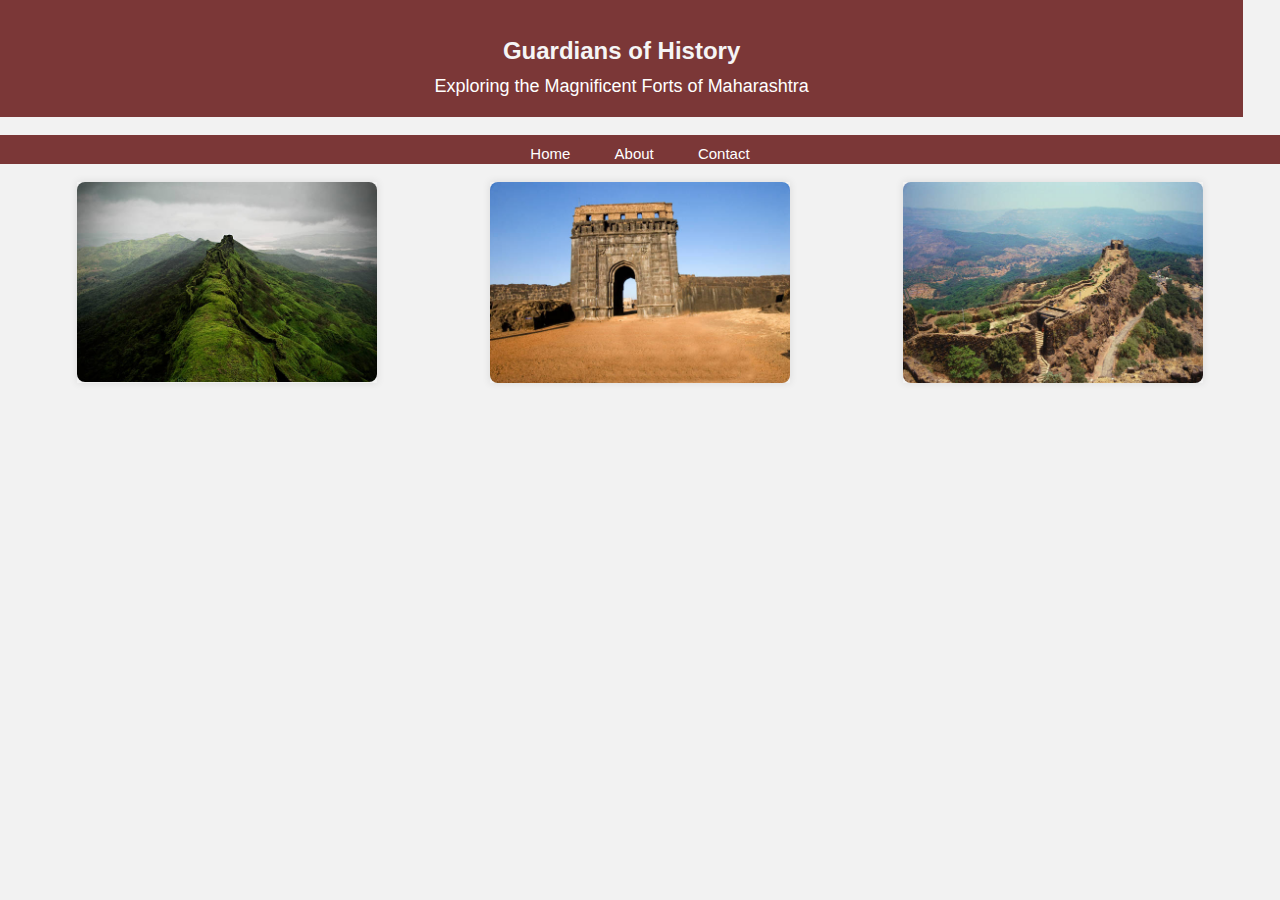
==== commit 5b4d2bb5: "aboutus.html" ====
--- a/aboutus.html
+++ b/aboutus.html
@@ -91,34 +91,9 @@
 
   
   <!-- Gallery Images -->
-    <img class="gallery-img" src="shiv.png" alt="Photo 1" onclick="openModal('shiv.jpg')">
-    <img class="gallery-img" src="prat.png" alt="Photo 2" onclick="openModal('prat.jpg')">
-    <img class="gallery-img" src="ram.jpg" alt="Photo 3" onclick="openModal('ram.jpg')">
-    <img class="gallery-img" src="loh.jpg" alt="Photo 1" onclick="openModal('loh.jpg')">
-
-    <img class="gallery-img" src="raigad.png" alt="Photo 5" onclick="openModal('raigad.jpg')">
-
-  <img class="gallery-img" src="rajgad.png" alt="Photo 7" onclick="openModal('rajgad.jpg')">
-
-  <!-- Modal -->
-  <div id="myModal" class="modal" onclick="closeModal()">
-    <img id="modalImage" alt="Fullscreen Image">
-  </div>
 
   <script>
-    function openModal(imageSrc) {
-      const modal = document.getElementById('myModal');
-      const modalImage = document.getElementById('modalImage');
 
-      modal.style.display = 'flex';
-      modalImage.src = imageSrc;
-    }
-
-    function closeModal() {
-      const modal = document.getElementById('myModal');
-      modal.style.display = 'none';
-    }
-  </script>
   </body>
 
 <style>
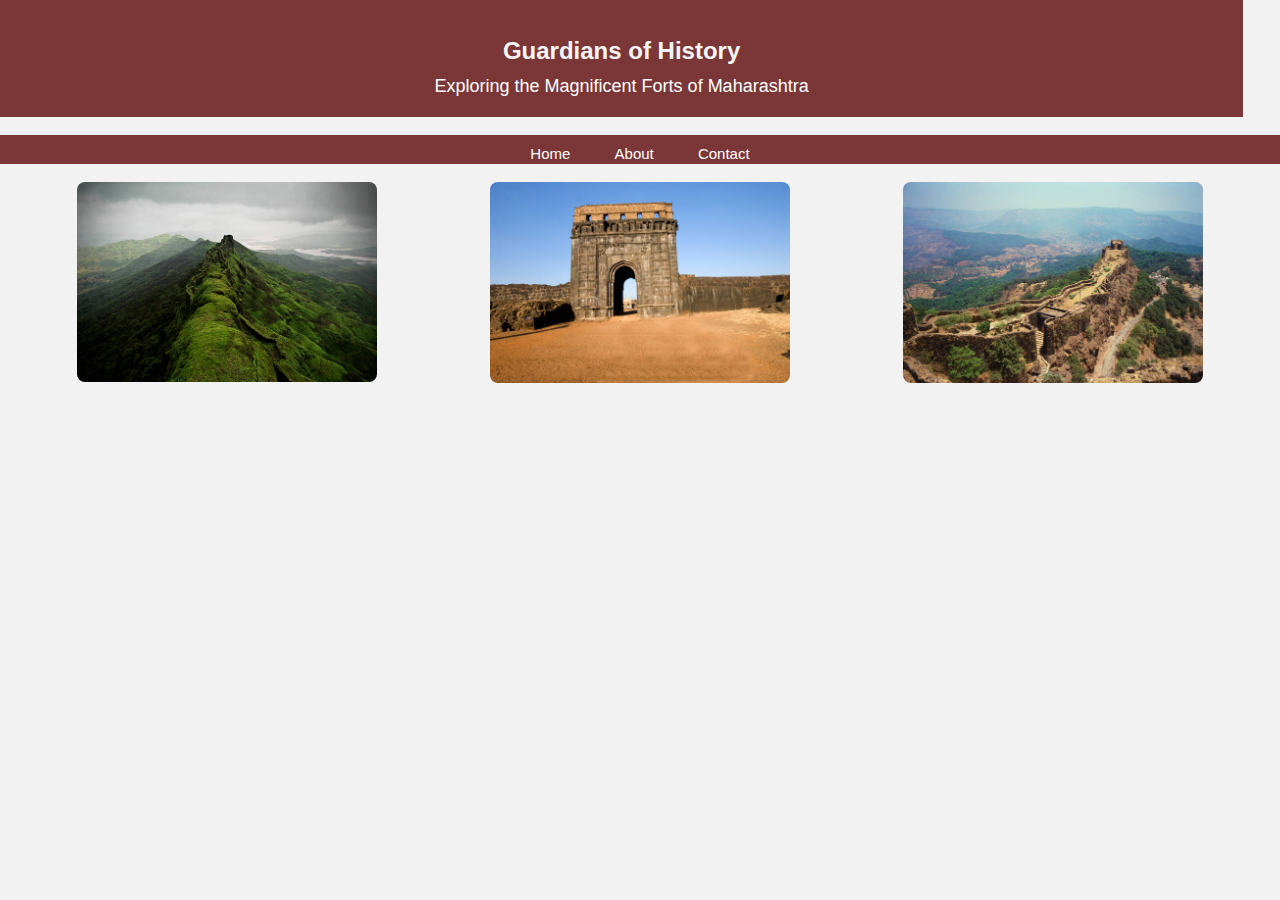
==== commit dd46cbc7: "aboutus.html" ====
--- a/aboutus.html
+++ b/aboutus.html
@@ -27,40 +27,7 @@
 <head>
     <meta charset="UTF-8">
     <meta name="viewport" content="width=device-width, initial-scale=1.0">
-    <style>
-        body {
-            font-family: Arial, sans-serif;
-            margin: 0;
-            padding: 0;
-            background-color: #f2f2f2;
-            text-align: center;
-        }
-
-        #gallery-container {
-            display: flex;
-            flex-wrap: wrap;
-            justify-content: space-around;
-            padding: 10px;
-        }
-
-        .gallery-item {
-            width: 100%;
-            max-width: 300px;
-            margin: 10px;
-            box-shadow: 0 0 8px rgba(0, 0, 0, 0.1); /* Add shadow for better visual appearance */
-            overflow: hidden;
-        }
-
-        img, video {
-            width: 100%;
-            height: auto;
-            border-radius: 8px;
-        }
-
-        video {
-            background-color: #000; /* Set background color for video */
-        }
-    </style>
+    
 </head>
 <body>
 
